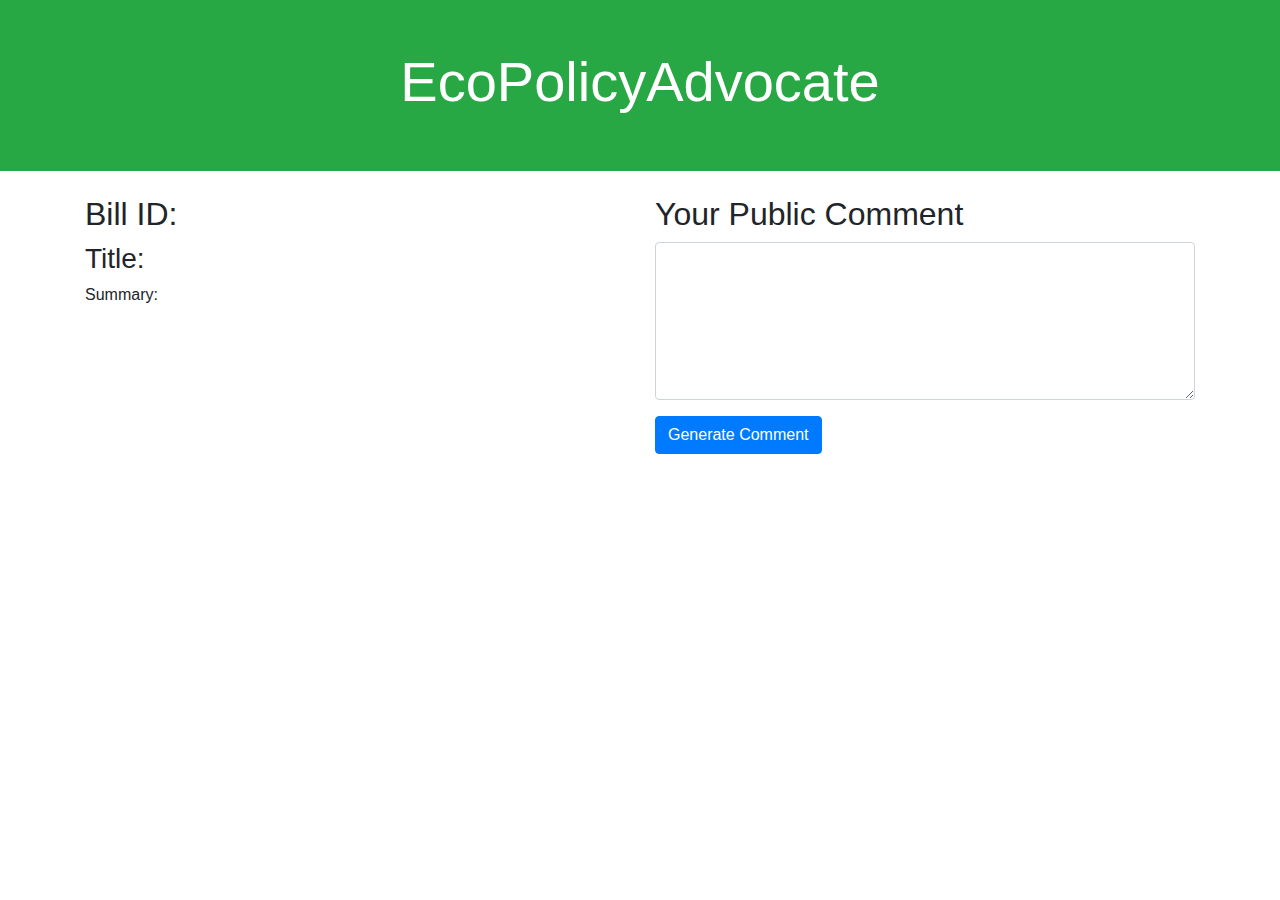
==== public_comments.html @ 5a3a8928 "Add files via upload" ====
<!-- public_comments.html -->
<!DOCTYPE html>
<html lang="en">
<head>
    <meta charset="UTF-8">
    <meta name="viewport" content="width=device-width, initial-scale=1.0">
    <title>Public Comment</title>
    <link rel="stylesheet" href="https://stackpath.bootstrapcdn.com/bootstrap/4.5.2/css/bootstrap.min.css">
</head>
<body>
    <header class="bg-success text-white text-center py-5">
        <h1 class="display-4">EcoPolicyAdvocate</h1>
    </header>
    <div class="container mt-4">
        <div class="row">
            <div class="col-md-6">
                <h2>Bill ID: <span id="bill-id"></span></h2>
                <h3>Title: <span id="bill-title"></span></h3>
                <p>Summary: <span id="bill-summary"></span></p>
            </div>
            <div class="col-md-6">
                <h2>Your Public Comment</h2>
                <textarea id="public-comment" rows="6" class="form-control"></textarea>
                <button id="generate-comment" class="btn btn-primary mt-3">Generate Comment</button>
                <div id="generated-comment" class="mt-3"></div>
            </div>
        </div>
    </div>
    <script src="https://code.jquery.com/jquery-3.5.1.slim.min.js"></script>
    <script src="https://cdn.jsdelivr.net/npm/@popperjs/core@2.11.6/dist/umd/popper.min.js"></script>
    <script src="https://stackpath.bootstrapcdn.com/bootstrap/4.5.2/js/bootstrap.min.js"></script>
    <script src="js/public_comments.js"></script>
</body>
</html>
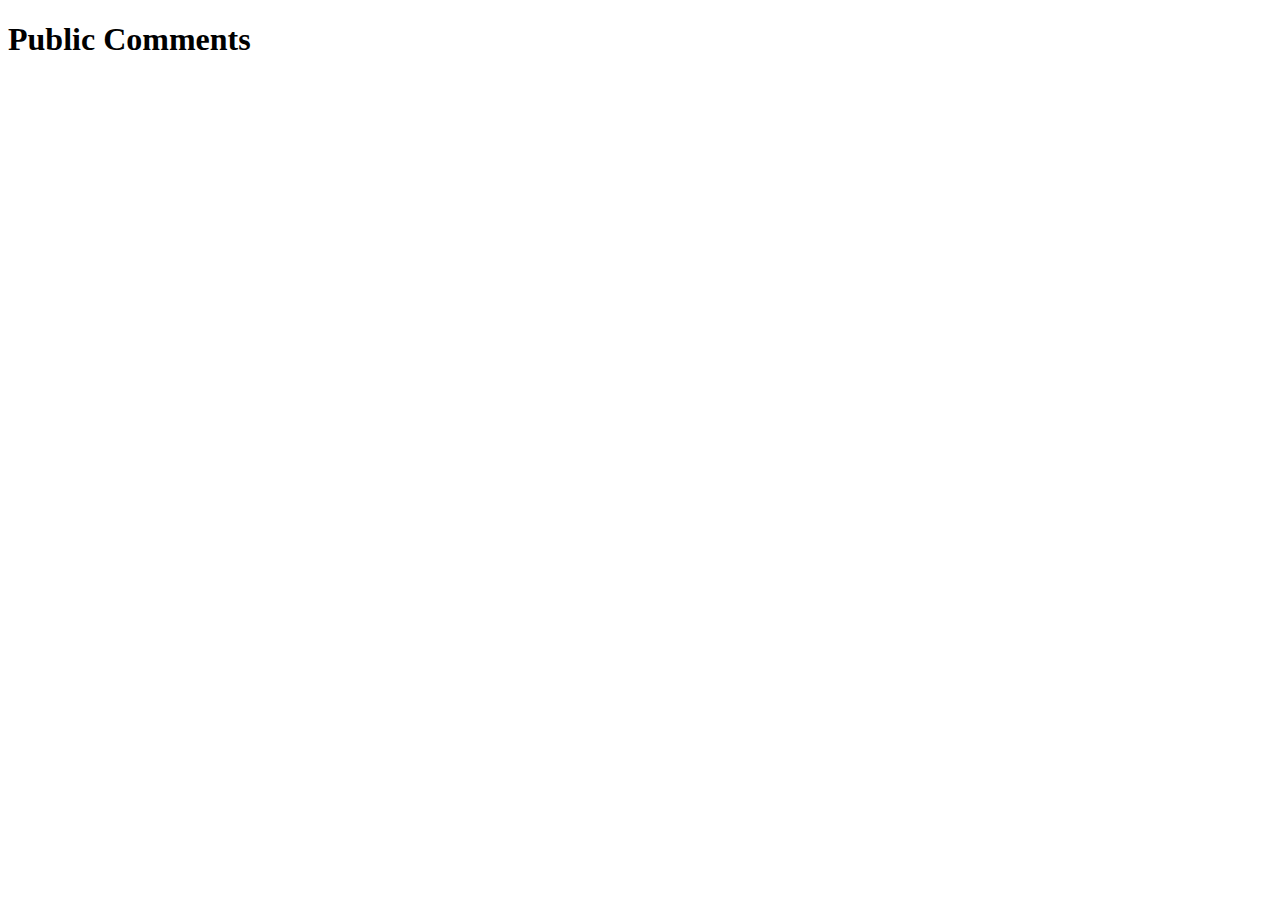
==== commit 7223d9e8: "Remove .nojekyll file" ====
--- a/public_comments.html
+++ b/public_comments.html
@@ -1,34 +1,37 @@
-<!-- public_comments.html -->
 <!DOCTYPE html>
 <html lang="en">
 <head>
     <meta charset="UTF-8">
     <meta name="viewport" content="width=device-width, initial-scale=1.0">
-    <title>Public Comment</title>
-    <link rel="stylesheet" href="https://stackpath.bootstrapcdn.com/bootstrap/4.5.2/css/bootstrap.min.css">
+    <title>Public Comments</title>
 </head>
 <body>
-    <header class="bg-success text-white text-center py-5">
-        <h1 class="display-4">EcoPolicyAdvocate</h1>
-    </header>
-    <div class="container mt-4">
-        <div class="row">
-            <div class="col-md-6">
-                <h2>Bill ID: <span id="bill-id"></span></h2>
-                <h3>Title: <span id="bill-title"></span></h3>
-                <p>Summary: <span id="bill-summary"></span></p>
-            </div>
-            <div class="col-md-6">
-                <h2>Your Public Comment</h2>
-                <textarea id="public-comment" rows="6" class="form-control"></textarea>
-                <button id="generate-comment" class="btn btn-primary mt-3">Generate Comment</button>
-                <div id="generated-comment" class="mt-3"></div>
-            </div>
-        </div>
+    <div>
+        <h1>Public Comments</h1>
+        <ul id="comments-container">
+            <!-- Comments will be displayed here -->
+        </ul>
     </div>
-    <script src="https://code.jquery.com/jquery-3.5.1.slim.min.js"></script>
-    <script src="https://cdn.jsdelivr.net/npm/@popperjs/core@2.11.6/dist/umd/popper.min.js"></script>
-    <script src="https://stackpath.bootstrapcdn.com/bootstrap/4.5.2/js/bootstrap.min.js"></script>
-    <script src="js/public_comments.js"></script>
+
+    <script>
+        // Load and display public comments
+        fetch('generated_comments.json')
+            .then(response => response.json())
+            .then(data => {
+                // Assuming you have a JSON array of comments
+                const comments = data.comments;
+
+                // Find the container element where you want to display comments
+                const commentsContainer = document.getElementById('comments-container');
+
+                // Iterate through comments and add them to the container
+                comments.forEach(comment => {
+                    const listItem = document.createElement('li');
+                    listItem.textContent = comment.text;
+                    commentsContainer.appendChild(listItem);
+                });
+            })
+            .catch(error => console.error('Error loading JSON:', error));
+    </script>
 </body>
 </html>
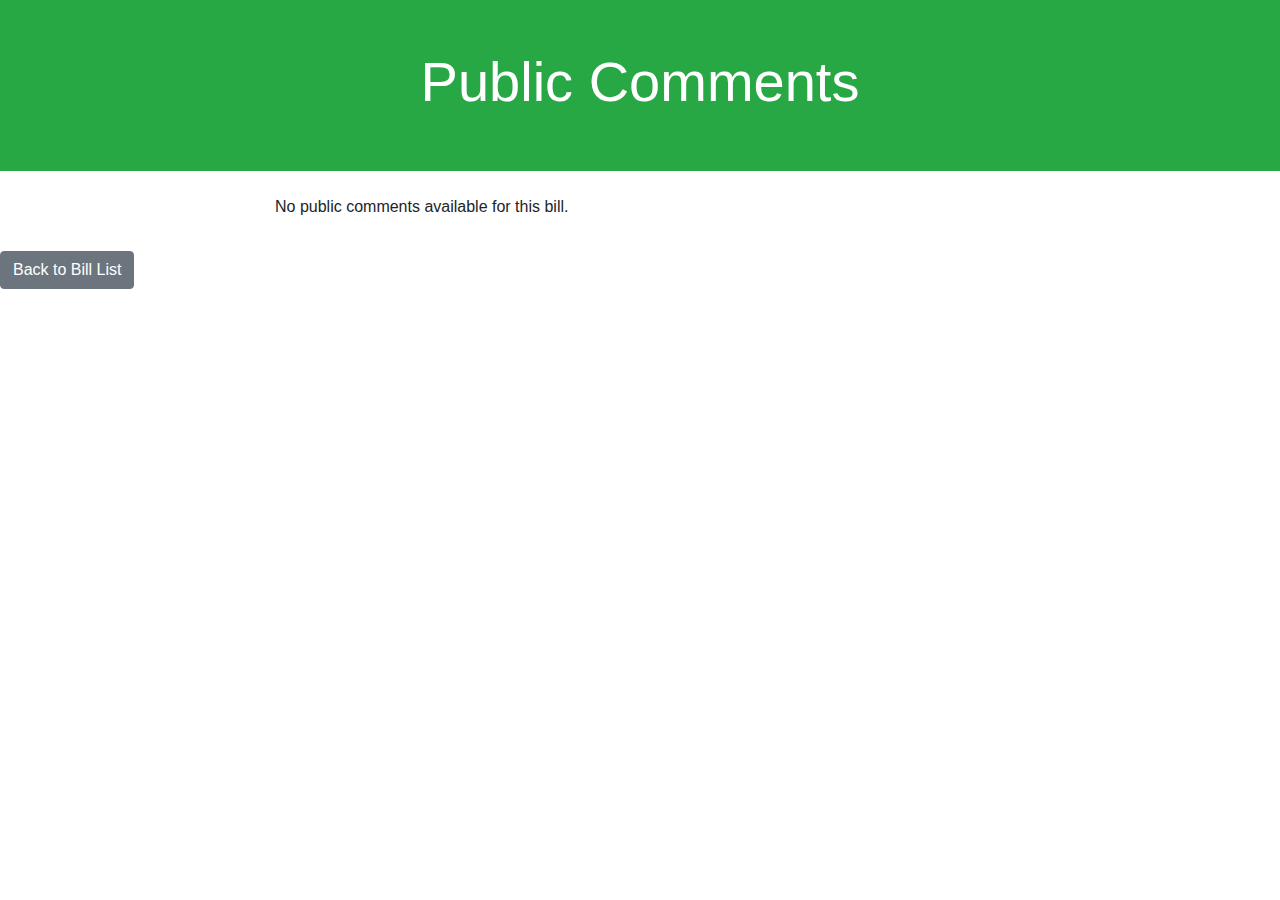
==== commit 40d265a8: "Remove .nojekyll file" ====
--- a/public_comments.html
+++ b/public_comments.html
@@ -4,34 +4,20 @@
     <meta charset="UTF-8">
     <meta name="viewport" content="width=device-width, initial-scale=1.0">
     <title>Public Comments</title>
+    <link rel="stylesheet" href="https://stackpath.bootstrapcdn.com/bootstrap/4.5.2/css/bootstrap.min.css">
 </head>
 <body>
-    <div>
-        <h1>Public Comments</h1>
-        <ul id="comments-container">
-            <!-- Comments will be displayed here -->
-        </ul>
+    <header class="bg-success text-white text-center py-5">
+        <h1 class="display-4">Public Comments</h1>
+    </header>
+    <div class="container mt-4">
+        <div class="row">
+            <div class="col-md-8 mx-auto" id="comment-container">
+                <!-- Comments for the selected bill will be inserted here dynamically -->
+            </div>
+        </div>
     </div>
-
-    <script>
-        // Load and display public comments
-        fetch('generated_comments.json')
-            .then(response => response.json())
-            .then(data => {
-                // Assuming you have a JSON array of comments
-                const comments = data.comments;
-
-                // Find the container element where you want to display comments
-                const commentsContainer = document.getElementById('comments-container');
-
-                // Iterate through comments and add them to the container
-                comments.forEach(comment => {
-                    const listItem = document.createElement('li');
-                    listItem.textContent = comment.text;
-                    commentsContainer.appendChild(listItem);
-                });
-            })
-            .catch(error => console.error('Error loading JSON:', error));
-    </script>
+    <a href="index.html" class="btn btn-secondary mt-3">Back to Bill List</a>
+    <script src="js/public_comments.js"></script>
 </body>
 </html>
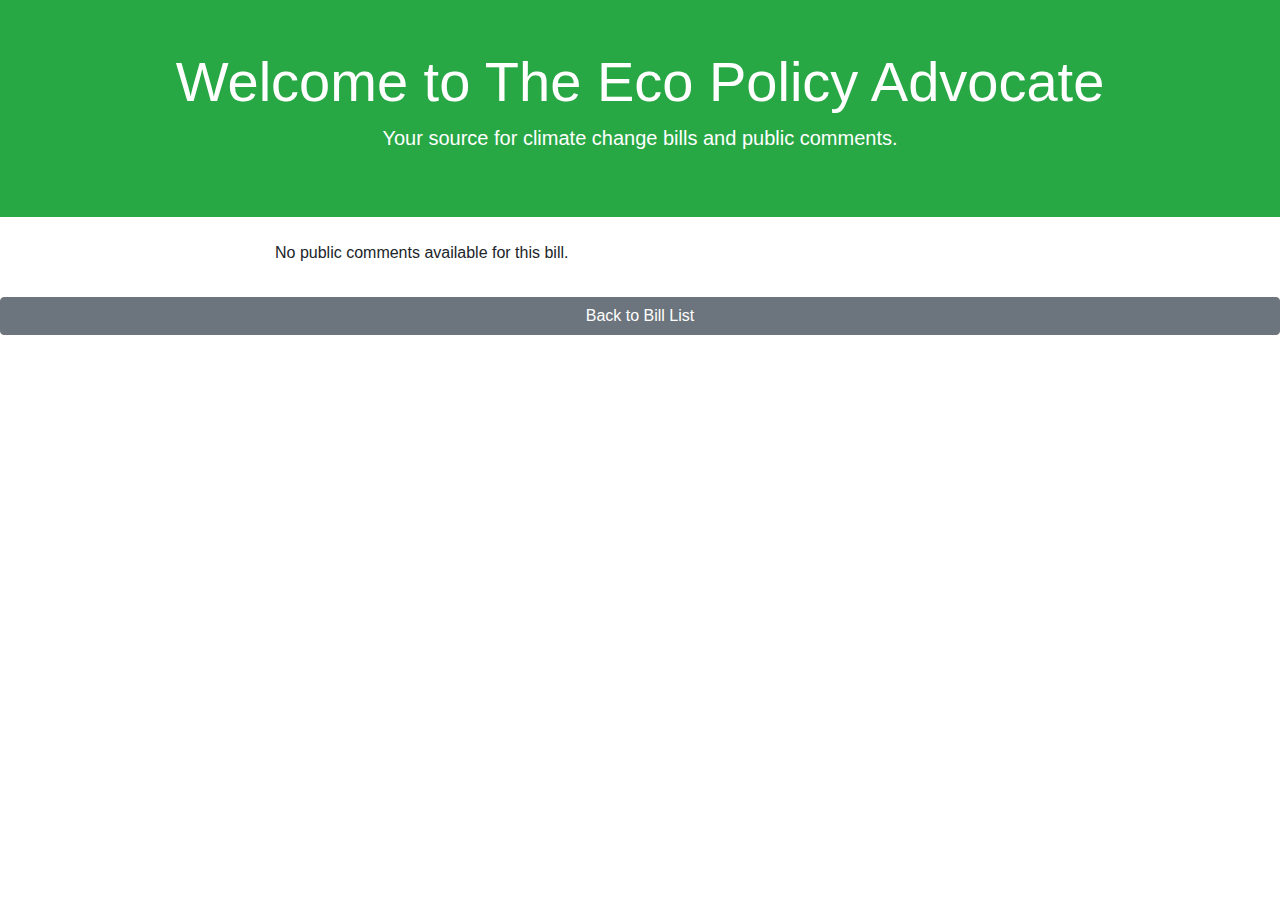
==== commit d325dc1d: "fixing features" ====
--- a/public_comments.html
+++ b/public_comments.html
@@ -8,8 +8,11 @@
 </head>
 <body>
     <header class="bg-success text-white text-center py-5">
-        <h1 class="display-4">Public Comments</h1>
-    </header>
+		<a href="index.html" style="text-decoration: none; color: white;">
+			<h1 class="display-4">Welcome to The Eco Policy Advocate</h1>
+			<p class="lead">Your source for climate change bills and public comments.</p>
+		</a>
+	</header>
     <div class="container mt-4">
         <div class="row">
             <div class="col-md-8 mx-auto" id="comment-container">
@@ -17,7 +20,7 @@
             </div>
         </div>
     </div>
-    <a href="index.html" class="btn btn-secondary mt-3">Back to Bill List</a>
+    <a href="index.html" class="btn btn-secondary mt-3 d-block mx-auto">Back to Bill List</a>
     <script src="js/public_comments.js"></script>
 </body>
 </html>
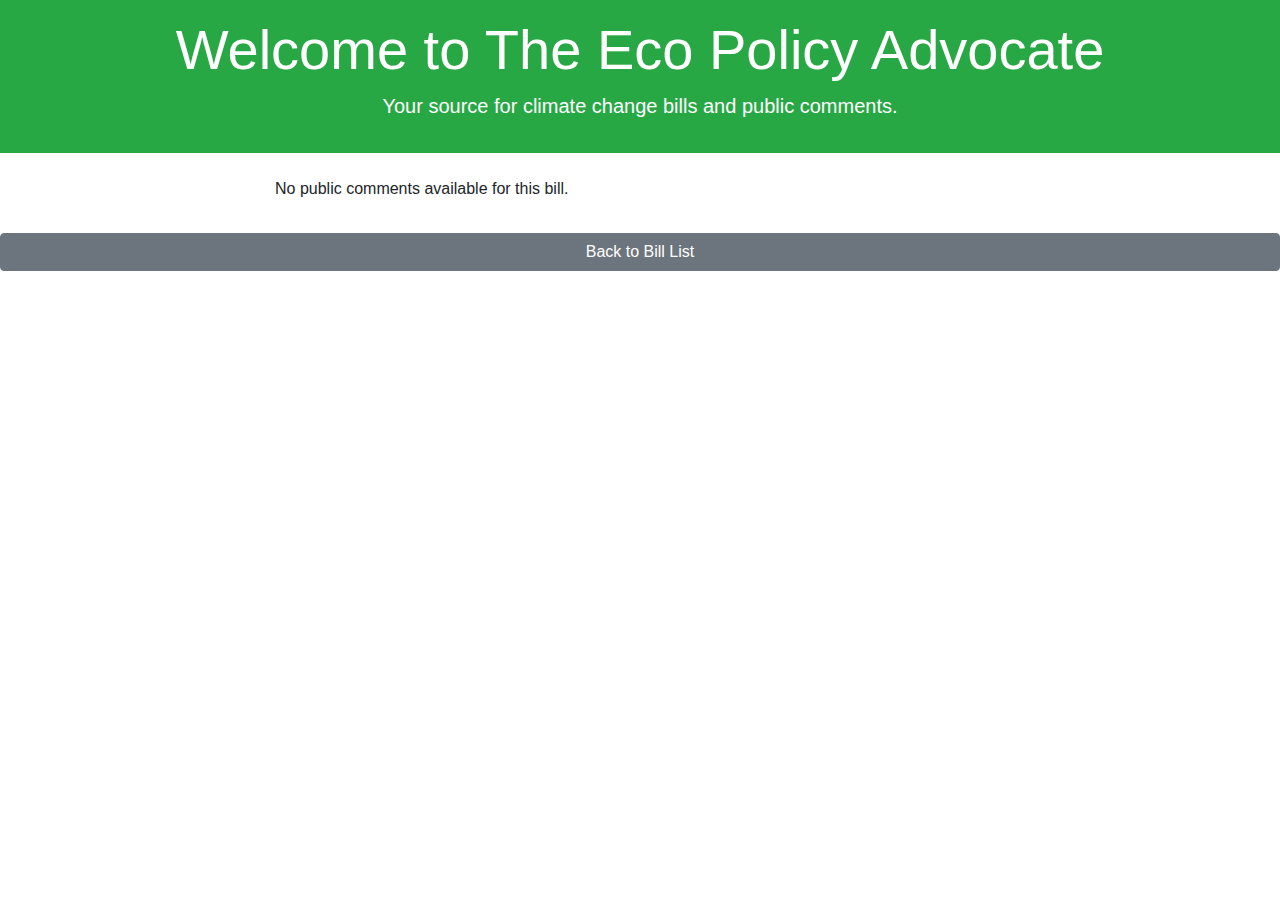
==== commit 1783cd91: "fixing features 2" ====
--- a/public_comments.html
+++ b/public_comments.html
@@ -7,7 +7,7 @@
     <link rel="stylesheet" href="https://stackpath.bootstrapcdn.com/bootstrap/4.5.2/css/bootstrap.min.css">
 </head>
 <body>
-    <header class="bg-success text-white text-center py-5">
+    <header class="bg-success text-white text-center py-3">
 		<a href="index.html" style="text-decoration: none; color: white;">
 			<h1 class="display-4">Welcome to The Eco Policy Advocate</h1>
 			<p class="lead">Your source for climate change bills and public comments.</p>
@@ -20,7 +20,7 @@
             </div>
         </div>
     </div>
-    <a href="index.html" class="btn btn-secondary mt-3 d-block mx-auto">Back to Bill List</a>
+    <a href="index.html" class="btn btn-secondary mt-3 mx-auto d-block">Back to Bill List</a>
     <script src="js/public_comments.js"></script>
 </body>
 </html>
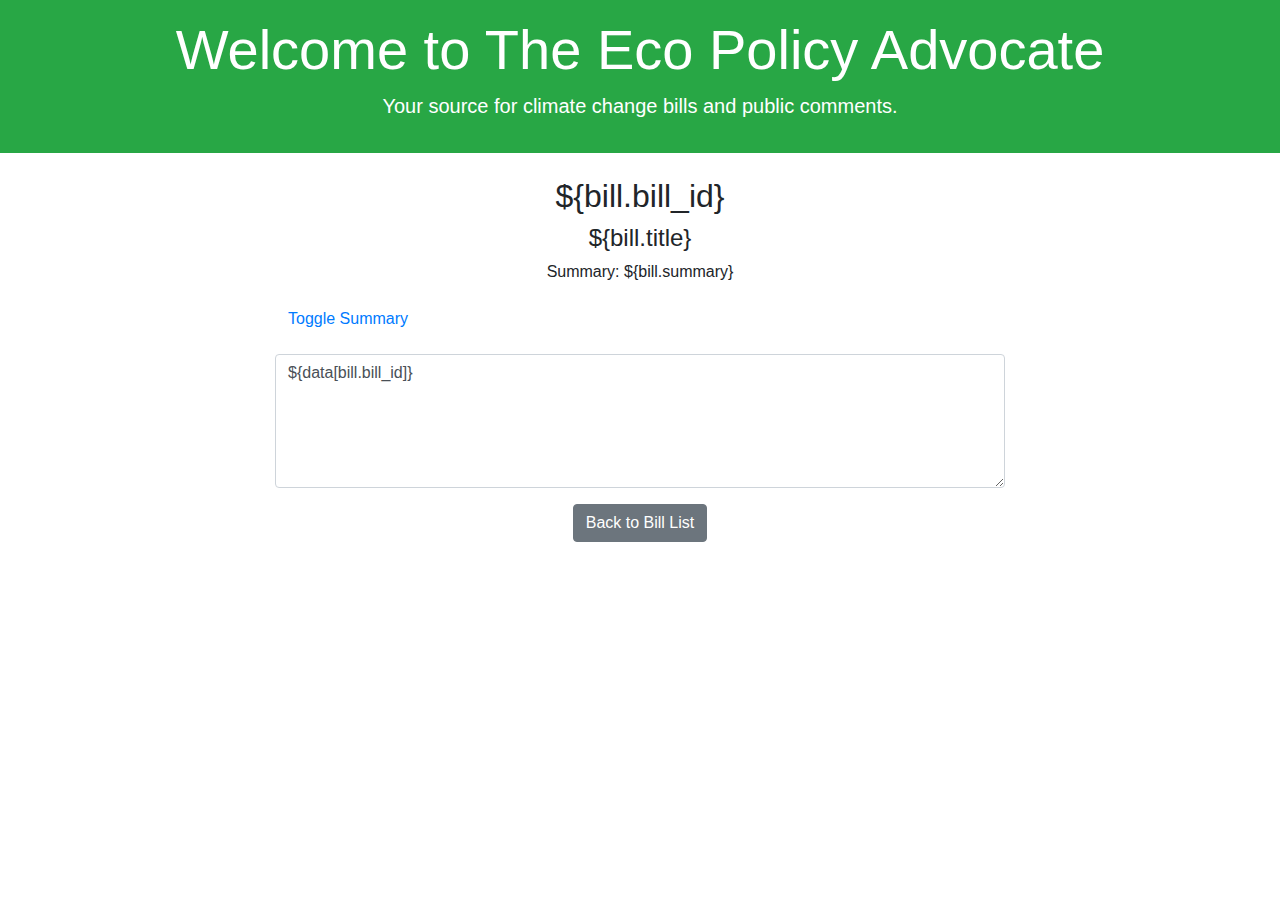
==== commit f5a0e0b9: "fixing features 3" ====
--- a/public_comments.html
+++ b/public_comments.html
@@ -14,13 +14,25 @@
 		</a>
 	</header>
     <div class="container mt-4">
-        <div class="row">
-            <div class="col-md-8 mx-auto" id="comment-container">
-                <!-- Comments for the selected bill will be inserted here dynamically -->
-            </div>
-        </div>
-    </div>
-    <a href="index.html" class="btn btn-secondary mt-3 mx-auto d-block">Back to Bill List</a>
+		<div class="row">
+			<div class="col-md-8 mx-auto">
+				<h2 class="text-center">${bill.bill_id}</h2>
+				<h4 class="text-center">${bill.title}</h4>
+				<p class="text-center">Summary: <span id="summary">${bill.summary}</span></p>
+				<button class="btn btn-link text-center" id="toggleSummary">Toggle Summary</button>
+				<textarea class="form-control mt-3" id="comment" rows="5">${data[bill.bill_id]}</textarea>
+			</div>
+		</div>
+	</div>
+
+	<div class="container mt-3">
+		<div class="row">
+			<div class="col text-center">
+				<a href="index.html" class="btn btn-secondary">Back to Bill List</a>
+			</div>
+		</div>
+	</div>
+
     <script src="js/public_comments.js"></script>
 </body>
 </html>
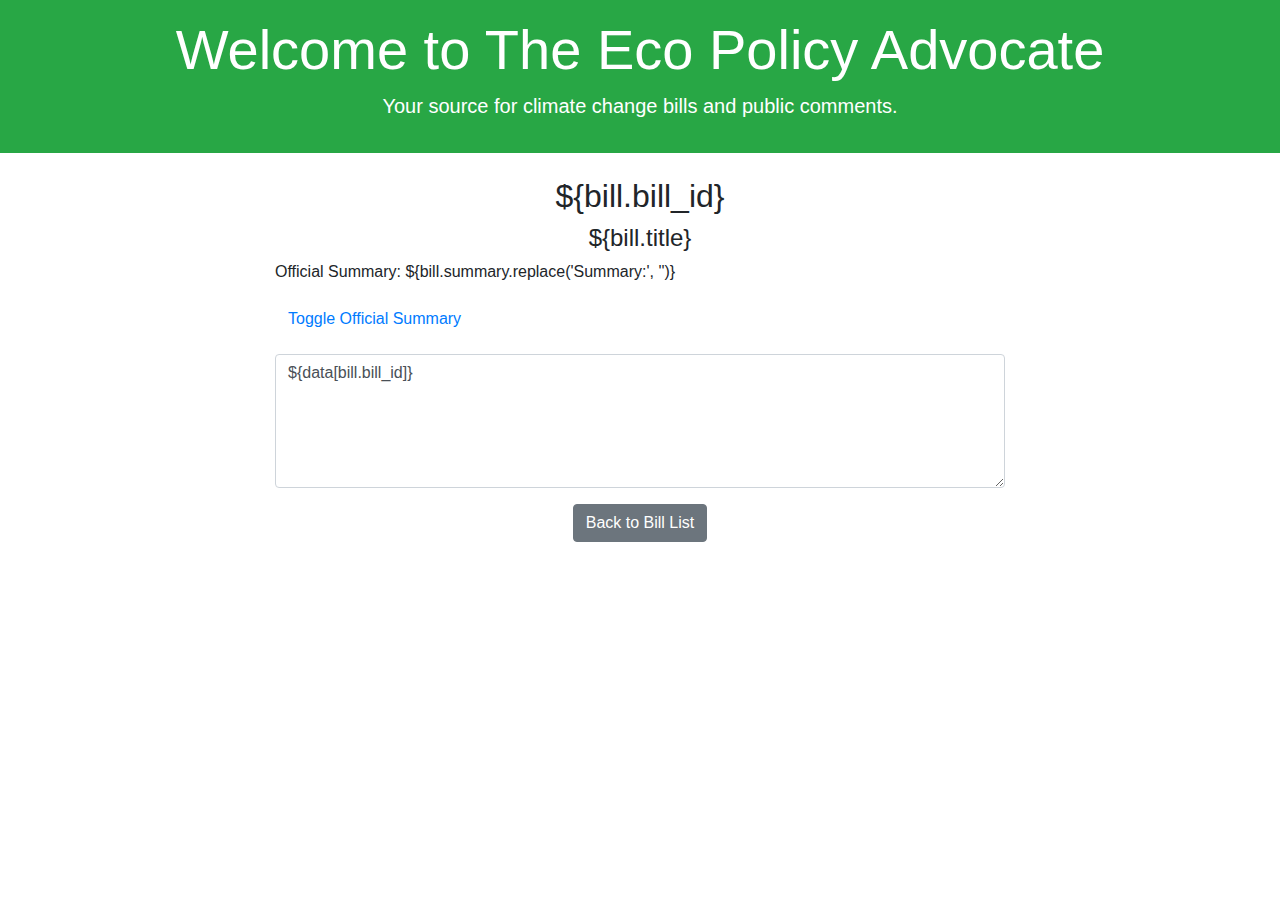
==== commit 065948fa: "Your commit message here" ====
--- a/public_comments.html
+++ b/public_comments.html
@@ -5,6 +5,12 @@
     <meta name="viewport" content="width=device-width, initial-scale=1.0">
     <title>Public Comments</title>
     <link rel="stylesheet" href="https://stackpath.bootstrapcdn.com/bootstrap/4.5.2/css/bootstrap.min.css">
+	<style>
+        /* Add custom CSS to left-align the summary */
+        #summary {
+            text-align: left;
+        }
+    </style>
 </head>
 <body>
     <header class="bg-success text-white text-center py-3">
@@ -18,8 +24,8 @@
 			<div class="col-md-8 mx-auto">
 				<h2 class="text-center">${bill.bill_id}</h2>
 				<h4 class="text-center">${bill.title}</h4>
-				<p class="text-center">Summary: <span id="summary">${bill.summary}</span></p>
-				<button class="btn btn-link text-center" id="toggleSummary">Toggle Summary</button>
+				<p id="summary">Official Summary: ${bill.summary.replace('Summary:', '')}</p>
+				<button class="btn btn-link text-center" id="toggleSummary">Toggle Official Summary</button>
 				<textarea class="form-control mt-3" id="comment" rows="5">${data[bill.bill_id]}</textarea>
 			</div>
 		</div>
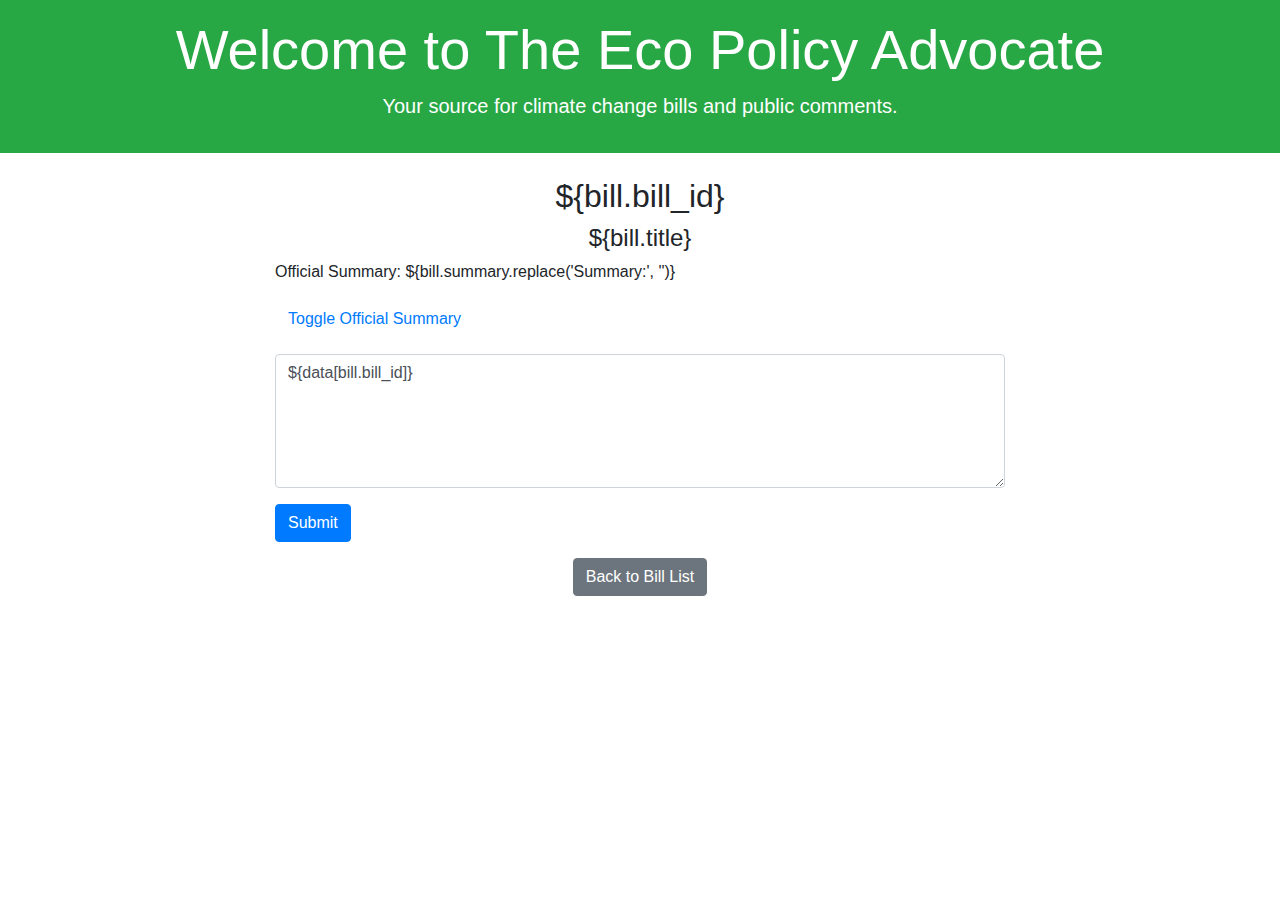
==== commit 0dfcea2c: "test" ====
--- a/public_comments.html
+++ b/public_comments.html
@@ -1,44 +1,46 @@
-<!DOCTYPE html>
-<html lang="en">
-<head>
-    <meta charset="UTF-8">
-    <meta name="viewport" content="width=device-width, initial-scale=1.0">
-    <title>Public Comments</title>
-    <link rel="stylesheet" href="https://stackpath.bootstrapcdn.com/bootstrap/4.5.2/css/bootstrap.min.css">
-	<style>
-        /* Add custom CSS to left-align the summary */
-        #summary {
-            text-align: left;
-        }
-    </style>
-</head>
-<body>
-    <header class="bg-success text-white text-center py-3">
-		<a href="index.html" style="text-decoration: none; color: white;">
-			<h1 class="display-4">Welcome to The Eco Policy Advocate</h1>
-			<p class="lead">Your source for climate change bills and public comments.</p>
-		</a>
-	</header>
-    <div class="container mt-4">
-		<div class="row">
-			<div class="col-md-8 mx-auto">
-				<h2 class="text-center">${bill.bill_id}</h2>
-				<h4 class="text-center">${bill.title}</h4>
-				<p id="summary">Official Summary: ${bill.summary.replace('Summary:', '')}</p>
-				<button class="btn btn-link text-center" id="toggleSummary">Toggle Official Summary</button>
-				<textarea class="form-control mt-3" id="comment" rows="5">${data[bill.bill_id]}</textarea>
-			</div>
-		</div>
-	</div>
-
-	<div class="container mt-3">
-		<div class="row">
-			<div class="col text-center">
-				<a href="index.html" class="btn btn-secondary">Back to Bill List</a>
-			</div>
-		</div>
-	</div>
-
-    <script src="js/public_comments.js"></script>
-</body>
-</html>
+<!DOCTYPE html>
+<html lang="en">
+<head>
+    <meta charset="UTF-8">
+    <meta name="viewport" content="width=device-width, initial-scale=1.0">
+    <title>Public Comments</title>
+    <link rel="stylesheet" href="https://stackpath.bootstrapcdn.com/bootstrap/4.5.2/css/bootstrap.min.css">
+<style>
+        /* Add custom CSS to left-align the summary */
+        #summary {
+            text-align: left;
+        }
+    </style>
+</head>
+<body>
+    <header class="bg-success text-white text-center py-3">
+<a href="index.html" style="text-decoration: none; color: white;">
+<h1 class="display-4">Welcome to The Eco Policy Advocate</h1>
+<p class="lead">Your source for climate change bills and public comments.</p>
+</a>
+</header>
+    <div class="container mt-4">
+<div class="row">
+<div class="col-md-8 mx-auto">
+<h2 class="text-center">${bill.bill_id}</h2>
+<h4 class="text-center">${bill.title}</h4>
+<p id="summary">Official Summary: ${bill.summary.replace('Summary:', '')}</p>
+<button class="btn btn-link text-center" id="toggleSummary">Toggle Official Summary</button>
+<textarea class="form-control mt-3" id="comment" rows="5">${data[bill.bill_id]}</textarea>
+                <!-- Add the Submit button below -->
+                <button class="btn btn-primary mt-3" id="submit">Submit</button>
+</div>
+</div>
+</div>
+
+<div class="container mt-3">
+<div class="row">
+<div class="col text-center">
+<a href="index.html" class="btn btn-secondary">Back to Bill List</a>
+</div>
+</div>
+</div>
+
+    <script src="js/public_comments.js"></script>
+</body>
+</html>